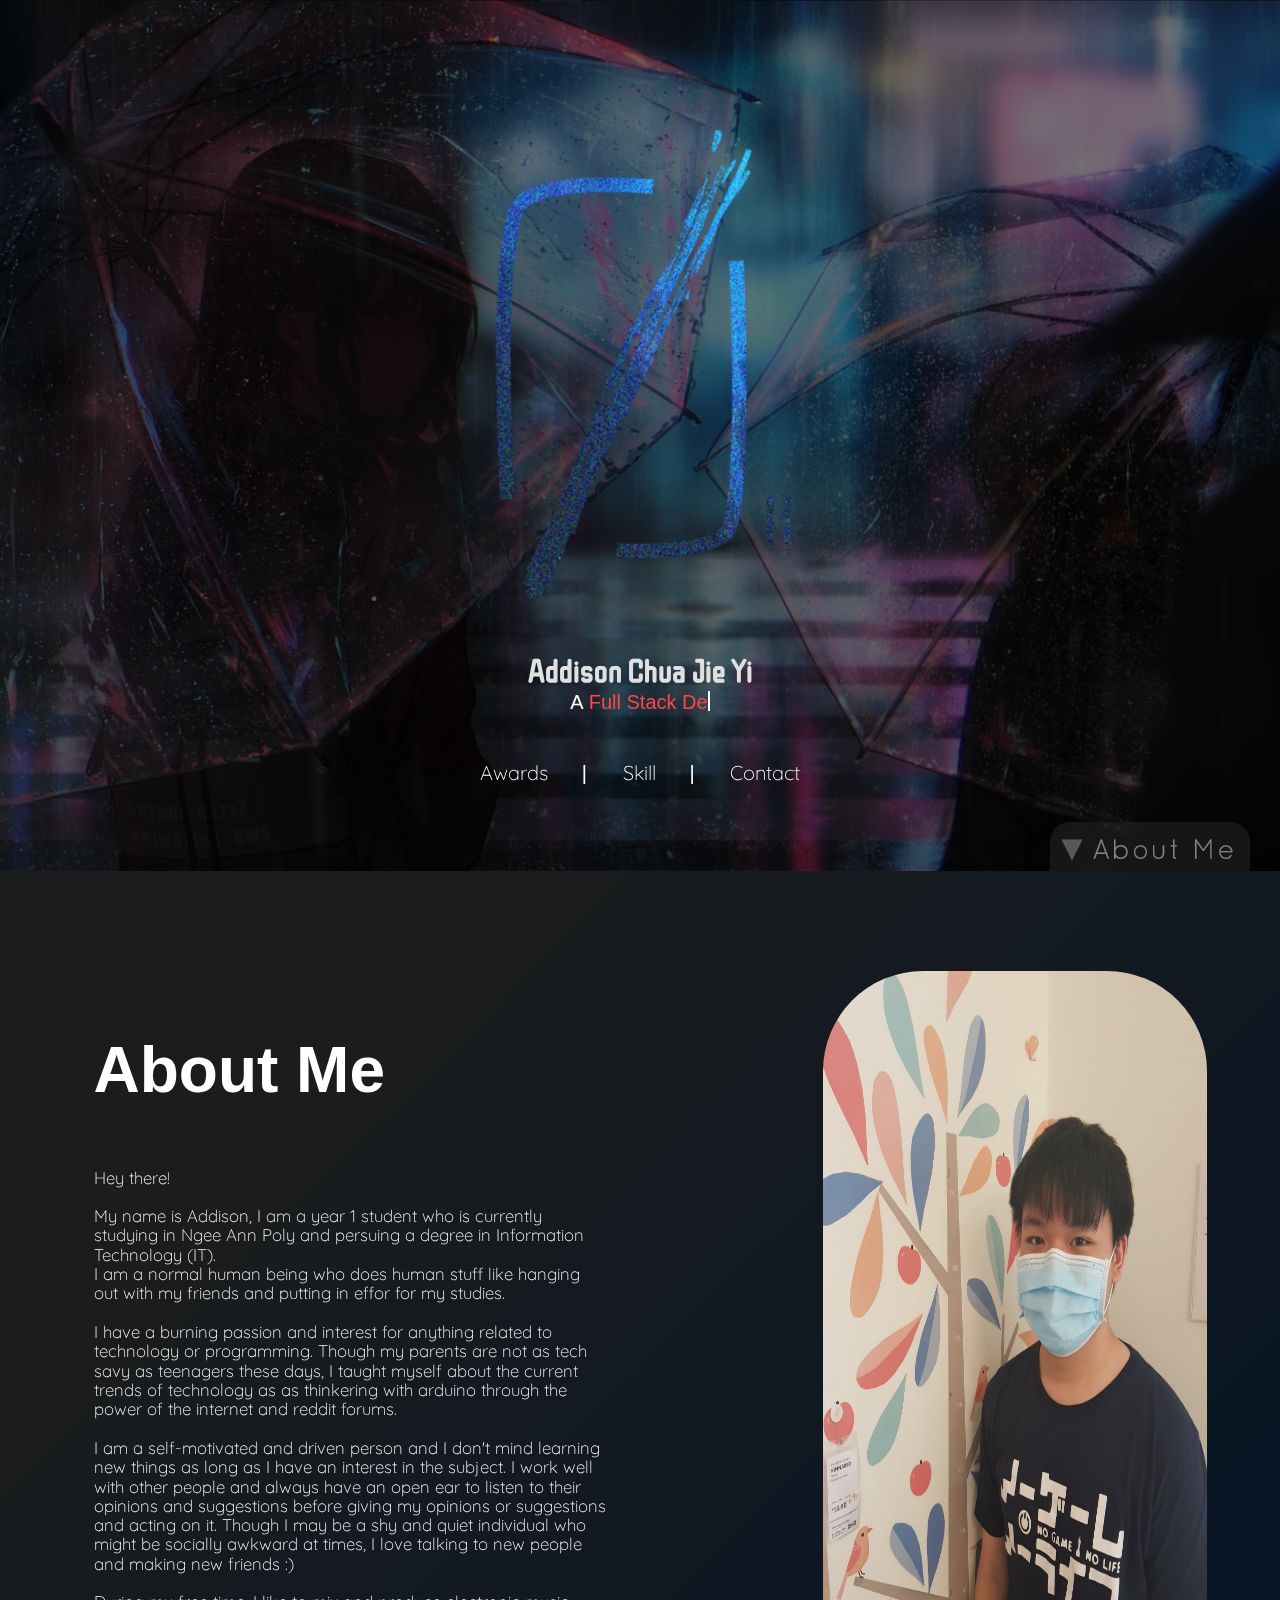
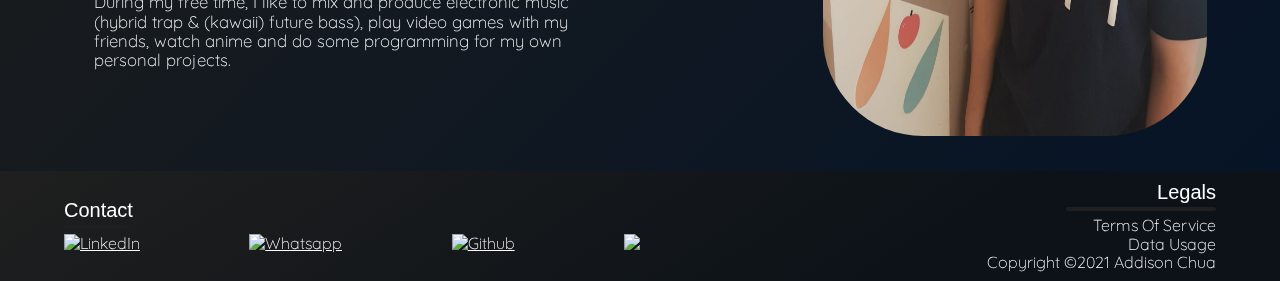
==== index.html @ b96d2622 "Added alert when Whatsapp img clicked (footer)" ====
<!DOCTYPE html>
<html lang="en-GB">
    <head>
        <meta charset="utf-8">
        <title>Addison Chua</title>
        <meta name="description" content="Addison Chua Personal Portfolio.">
        <meta name="viewport" content="width=device-width, initial-scale=1">

        <link href="https://fonts.googleapis.com/css2?family=ZCOOL+QingKe+HuangYou&display=swap" rel="stylesheet"> <!-- Font : ZCOOL QingKe HuangYou -->
        <link href="https://fonts.googleapis.com/css2?family=Quicksand:wght@300&display=swap" rel="stylesheet">
        
        <link rel="stylesheet" href="css/normalize.css">
        <link rel="stylesheet" href="css/styles.css">
        <script src="js/indexTypewriter.js" defer></script>
    </head>


    <body>
        <header class="landing">
            <div class = logoflex>
                <img src="images/logo.png" alt="Addison's Logo" style="height: auto; width: 25%; min-height: 300px; min-width: 300px;">
            </div>
    
                <h1 class="name" style="margin-bottom: 0px;">Addison Chua Jie Yi</h1>

            <div class="description">
                <h2 style="margin-top: 2px;">A</h2>
                <h2 id="typewriter"></h2>
                <h2 id="blinkingCursor"></h2> 
            </div>

            <nav class="indexnav">
                <div>
                    <a href="awards.html">Awards</a> <label> | </label>
                    <a href="skills.html">Skill</a> <label> | </label>
                    <a href="contact.html">Contact</a> 
                </div>
            </nav>

            <video id="background-video" autoplay loop muted playsinline poster="images/background2-poster.jpg">
                <source src="video/background2.mp4" type="video/mp4">
              </video>
        </header>

        <div class="landing-hint"><img src="images/about-me-hint.png" alt="about me below" onmousedown="document.getElementById('abouttext').scrollIntoView()"></div>

        <section class="aboutme">
            <div class="container">
                <div id="abouttext">
                    <h1>About Me</h1>
                    <p>
                        Hey there!
                        <br><br>
                        My name is Addison, I am a year 1 student who is currently studying in Ngee Ann Poly
                        and persuing a degree in Information Technology (IT). <br>
                        I am a normal human being who does human stuff like hanging out with my friends and putting in effor for my studies.
                        <br><br>
                        I have a burning passion and interest for anything related to technology or programming.
                        Though my parents are not as tech savy as teenagers these days, I taught myself about the current trends of technology
                        as as thinkering with arduino through the power of the internet and reddit forums. 
                        <br><br>
                        I am a self-motivated and driven person and I don't mind learning new things as long as I have an interest in the subject.
                        I work well with other people and always have an open ear to listen to their opinions and suggestions before giving my opinions or suggestions and acting on it.
                        Though I may be a shy and quiet individual who might be socially awkward at times, I love talking to new people and making new friends :)
                        <br><br>
                        During my free time, I like to mix and produce electronic music (hybrid trap & (kawaii) future bass), play video games with my friends, watch anime and do some programming for my own personal projects.
                    </p>
                </div>
                <img class="aboutimage" src="images/addison.jpg" alt="Image of Addison">
            </div>
        </section>

        <footer style="margin-top: 0px;">
            <div class="footer-socials">
                <h3 class="footer-header">Contact</h3>
                <span class="footer-line"></span>
                <div class = "footer-contact-images">
                    <a href="https://www.linkedin.com/in/addison-chua/"><img alt="LinkedIn" src="https://img.icons8.com/external-justicon-lineal-color-justicon/50/000000/external-linkedin-social-media-justicon-lineal-color-justicon.png"></a>
                    <a href="#" onmousedown="window.alert('Sorry, not giving my phone number to the public!')"><img alt="Whatsapp" src="https://img.icons8.com/external-justicon-lineal-color-justicon/50/000000/external-whatsapp-social-media-justicon-lineal-color-justicon.png"></a>
                    <a href="https://github.com/NotAddison"><img alt="Github" src="https://img.icons8.com/fluency/55/000000/github.png"></a>
                    <a href="contact.html"><img src="https://img.icons8.com/external-kiranshastry-solid-kiranshastry/96/ffffff/external-email-interface-kiranshastry-solid-kiranshastry.png"/></a>
                </div>
            </div>

            <div class="footer-legal">
                <h3 class="footer-header">Legals</h3>
                <span class="footer-line" style="width: 25%;"></span>
                <a href="#" class="footer-a" onmousedown="window.alert('Do not redistribute,share or link the images or contents of the site to external sites or messaging platforms.')">Terms Of Service</a>
                <a href="#" class="footer-a"onmousedown="window.alert('Cookies and device specifications may used for a better viewing experience.')">Data Usage</a>
                <p style="margin: 0px;">Copyright ©2021 Addison Chua</p>
            </div>
        </footer>
    </body>
</html>
---- css/styles.css ----
/*
+-----------------------------------------------------------------------------------+ 
|                       Documentation (FOR NAVIGATION):                             |
|       :: Use Ctrl+F To Navigate Through to find the styles for a page ::          |
|       --------------------------------------------------------------------        |
|                                                                                   |
|       > Flexbox fallbacks (defaults)                                              |
|       > NAVIGATION (NAV) BAR                                                      |
|                                                                                   |
|       > index.html                                                                |
|       > awards.html                                                               |
|           > NAVIGATION (BAR) WHITE BACKGROUND                                     |
|       > skills.html                                                               |
|       > contact.html                                                              |
|                                                                                   |
+-----------------------------------------------------------------------------------+
*/



/* Background Fallback/default colour */
body{
    background-color: #292929;
    margin: 0px;
}

#background-video {
    width: 100vw;
    height: 100vh;
    object-fit: cover;
    position: fixed;
    left: 0;
    right: 0;
    top: 0;
    bottom: 0;
    z-index: -1;
    filter: brightness(45%);
}

html{
    scroll-behavior: smooth;
}

.fade-in{
    opacity: 0;
    transition: opacity 0.5s ease-in;
}

.fade-in.appear{
    opacity: 1;
}

/* <p>/<a> font */
p, a{
    font-family: 'Quicksand', sans-serif;
    font-size: 16px;
    color: white;
    font-weight: 300;
}

/* <h1> font */
h1{
    font-family: 'Lexend Deca', sans-serif;
    font-weight: 600;
    color: white;
}

h2,h3{
    font-family: 'Lexend Deca', sans-serif;
    font-weight: 300;
    color: white;
    font-size: 20px;
}


/*---------------->>> Flexbox fallbacks (defaults) <<<---------------- */

/* container class */
.container{
    justify-content: space-around;
    display: flex;
    flex-flow: wrap row;
    padding-top: 100px;
}

/* card template */
.card{
    display: flex;
    /* flex-wrap: row; */
    flex-direction: column;
    padding: 40px;
    flex-basis: 30%;
    border-radius: 20px;
    background-color: #222222;
    height: 400px;
    }


/* >>> ---------- NAVIGATION (NAV) BAR ----------<<<*/

.navbar{
    position: fixed;
    width: 100%;
    background-color: transparent;
    transition: all 0.3s ease-out;
    z-index: 10000;
    padding-top: 5px;
}

.navbar-space{
    height: 51px;
}

.navbar.sticky {
    position: fixed;
    width: 100%;
    background-color: #363636;
    top: 0;
    z-index: 10000;
    padding-top: 10px;
    padding-bottom: 10px;
}


.nav-container{
    max-width: 1300px;
    margin: auto;
}

.bar, .nav-container{
    display: flex;
    align-items: center;
    justify-content: space-between;
}

.navbar > .nav-container  > .logo > a {
    color: #BFBFBF;
    text-decoration: none;
    font-size: 20px;
    font-weight: 600;
    font-family: 'ZCOOL QingKe HuangYou', cursive;
}

.navbar > .nav-container > .menu  {
    padding: 0px;
    
}

.navbar > .nav-container > .menu > li > a {
    color: #BFBFBF;
    text-decoration: none;
    font-weight: 500;
    padding-left: 30px;
    padding-right: 30px;
    font-weight: 500;
    
}

.navbar > .nav-container > .menu > li > a:hover {
    font-weight: 600;
    color: #0a99f8;
    border-bottom: 3px solid #0a99f8;
    border-bottom-left-radius:5px ;
    border-bottom-right-radius:5px ;
    transition: ease-in-out 0.1s; 
}

.navbar > .nav-container > .menu > li {
    list-style-type: none;
    display: inline-block;
    padding: 0px;

}

#hamburger{
    -webkit-appearance: none;
    visibility: hidden;
    display: none;
}

label{
    font-family: 'Source Sans Pro', sans-serif;
    font-size: 18px;
    color: rgb(170, 170, 170);
    font-weight: 300;
}

.logo{
    margin-left: 20px;
}

@media only screen and (max-width: 768px) {
    #hamburger{
        -webkit-appearance: none;
        visibility: hidden;
        display: none;
    }

    .bar{
        position: relative;
        cursor:pointer;
        display: flex;
        justify-content: center;
        position:relative;
        right: 20px;
    }

    .bar .middle{
        height : 4px;
        width: 33px;
        background: white;
        border-radius: 50px;
        position: absolute;
        transition: 0.3s ease;
    }
    .bar .top{
        bottom: 10px;
        height : 4px;
        width: 35px;
        background: white;
        border-radius: 50px;
        position: absolute;
        transition: 0.3s ease;
    }
    .bar .bottom{
        top: 10px;
        height : 4px;
        width: 35px;
        background: white;
        border-radius: 50px;
        position: absolute;
        transition: 0.3s ease;
    }

    #hamburger:checked ~ .bar .top{
        transform: rotate(-45deg);
        width: 27px;
        transform-origin: right;
        top: -10px
    }

    #hamburger:checked ~ .bar .bottom{
        transform: rotate(45deg);
        width: 27px;
        transform-origin: right;
        top: 10px
    }
    
    #hamburger:checked ~ .bar .middle{
        transform: translateX(20px);
        opacity: 0;
    }

    .navbar .menu{
        display: none;
        
    }

    .navbar .menu.open {
        display: block;
        position: fixed;
        height: 100vh;
        width: 100%;
        top: 50px;
        left: 0;
        background: rgb(31, 31, 31);
        text-align: center;
        z-index: 100;
    }

    .navbar > .nav-container > .menu > li{
        display: block;
    }

    .navbar > .nav-container > .menu > li > a{
        display: inline-block;
        font-size: 30px;
        margin: 5vh;
        background: rgb(37, 37, 37);
        justify-content: center;
        align-items: center;
        width: 50vw;
        padding-top: 2vh;
        padding-bottom: 2vh;
        border-radius: 30px;
        
    }

    .logo{
        margin-left: 20px;
    }
}

/* >>> ---------- Footer ----------<<<*/
footer{
    display: flex;
    flex-basis: 100%;
    flex-flow: row wrap;
    padding:10px 5% 10px 5% ;
    background-color: #000000;
    background-image: linear-gradient(147deg, #1f1f1f 0%, #0c1218 74%);
    height: 90px;
    margin-top: 30px;
}

.footer-socials{
    display: flex;
    flex-flow: column;
    flex-basis: 50%;
    justify-content: center;
}

.footer-contact-images{
    display: flex;
    flex-flow: row wrap;
    justify-content: space-between;
}

.footer-contact-images > a > img{
    height: 30px;
}

.footer-line{
    z-index: 2;
    border: solid;
    border-color: rgb(31, 31, 31);
    width: 10%;
    border-bottom-width: 1px;
    border-radius: 10px;
    margin-bottom: 5px;
    margin-top: 3px;
    height: 0px;
}

.footer-header{
    margin: 0px;
}

.footer-legal{
    display: flex;
    flex-flow: column;
    align-items: flex-end;
    flex-basis: 50%;
}

.footer-a{
    text-decoration: none;
}

.footer-a:hover{
    font-weight: 600;
    color :rgb(96, 104, 255);
}

@media only screen and (max-width: 768px) {
    footer{
        height: 300px;
    }
    .footer-socials,.footer-legal{
        flex-basis: 100%;
        align-content: center;
        justify-content: center;
        align-items: center;
    }


    .footer-socials{
        margin:0px;
    }

    .footer-contact-images{
        align-content: space-between;
    }

    .footer-contact-images > a > img{
        margin: 10px;
        margin-top: 0px;
        margin-bottom: 0px;
    }
}

/* >>> ---------- index.html ----------<<<*/
.landing{
    min-height: 80vh;
}

.landing-hint{
    display: flex;
    flex-basis: 100%;
    min-height: 5vh;
    justify-content: flex-end;
    background-color: transparent;
    margin-left: 30px;
    margin-right: 30px;
}

.landing-hint > img{
    opacity: 0.5;
    cursor: pointer;
}

.logoflex{
    margin-top: 8%;
    display: flex;
    flex-direction: row;
    justify-content: center;
    align-items: center;
}


.name{
    display: flex;
    flex-direction: row;
    justify-content: center;
    align-items: center;
    margin-bottom: 0px;
    
    color: #E0E0E0;
    font-family: 'ZCOOL QingKe HuangYou', cursive;
    
}

.description{
    display: flex;
    flex-direction: row;
    justify-content: center;
    color: #E0E0E0;
    font-family: 'Quicksand', sans-serif;
}

#typewriter{
    color: rgb(253, 70, 70);
    margin-top: 2px;
    margin-left: 5px;

    
}

#blinkingCursor{
    margin-top: 2px;
    margin-left: 0px;
    border-right: solid white 2px;
    height: 20px;
}


.indexnav{
    display: flex;
    margin-top: 30px;
    flex-direction: row;
    flex-wrap:wrap ;
    justify-content: center;
    align-items: center;
}

.indexnav > div > label{
    color: white;
    margin-left: 30px;
    margin-right: 30px;
    font-size: 20px;
}

.indexnav > div > a:link, a:visited{
    color: white;
    text-decoration: none;
    font-size: 20px;
    font-family: 'Quicksand', sans-serif;
}

.indexnav > div > a:hover{
    color: rgb(96, 104, 255);
    font-size: 20px;
    font-family: 'Quicksand', sans-serif;
    font-weight: 600;
}

.aboutme{
    min-height: 100vh;
    color: white;

    background-color: #537895;
    background-image: linear-gradient(315deg, #061427 0%, #1a1c1d 74%);

    /* background: linear-gradient(to bottom, transparent, #1a1c1d 5%); */
}


#abouttext{
    display: flex;
    flex-direction: column;
    
    padding: 20px;
    padding-bottom: 50px;

    flex-basis: 40%;
    border-radius: 20px;
    background-color: transparent;
}

#abouttext>h1{
    font-size: 4em;
}

#abouttext>p{
    font-size: 1.05em;
}

.aboutimage{
    border-radius: 100px;
    width: 30%;
    height: auto;
    margin-left: 50px;
    transition: 0.5s ease-out;
}

.aboutimage:hover{
    transition: all 0.5s ease-in-out;
    transform: scale(1.1);
    transform: rotateX(-10deg) rotateY(-20deg);
    filter: drop-shadow(30px 10px 10px #02070e);
}


/* Phone (Iphone 11, Iphone X, Iphone 5) */
@media only screen and (max-width: 768px) {
    nav > div > label{
    color: white;
    margin-left: 10px;
    margin-right: 10px;
    font-size: 20px;
    }

    .indexnav{
        margin-top: 80px;
    }

    #abouttext{
        display: flex;
        flex-direction: column;
        
        padding: 20px;
        padding-bottom: 50px;

        flex-basis: 80%;
        border-radius: 20px;
        background-color: #1a1a1a59;
    }

    #abouttext>h1{
        font-size: 3em;
    }

    .aboutimage{
        border-radius: 90px;
        width: 90%;
        height: auto;
        min-height: 300px;
        padding-top: 10px;
        margin-left: 0px;
        margin-bottom: 10px;
    }

    .logoflex > img{
        width: 200px;
    }

    .landing-fade{
        justify-content: center;
    }

    .landing{
        margin-bottom: 20px;
    }

    .aboutimage:hover{
        transition: none;
        transform: none;
    }

}

/* Phone (GALAXY FOLD // EXTRA SMALL PHONES) */
@media only screen and (max-width: 320px) {
    .indexnav > div > label{
        color: white;
        margin-left: 20px;
        margin-right: 20px;
        font-size: 20px;
    }

}

@media only screen and (max-width: 1024px) {
    #abouttext{
        display: flex;
        flex-direction: column;
        
        padding: 20px;
        padding-bottom: 50px;

        flex-basis: 80%;
        border-radius: 20px;
        background-color: #1a1a1a59;
    }

    .aboutimage{
        border-radius: 90px;
        width: 90%;
        height: auto;
        padding-top: 10px;
        margin-left: 0px;
        margin-bottom: 10px;
    }
}

@media only screen and (max-width: 425px) {
    .aboutimage{
        max-height: 400px;
    }
}

/* >>> ---------- skills.html ----------<<<*/
.prg-row{
    display: flex;
    align-items: center;
    justify-content: space-between;
    
}

.small-container{
    display: flex;
    flex-basis: 50%;
}

.cs, .py, .html, .css, .js, .sql{
    display: flex;

    height: 8px;
    width: 100%;
    background: rgb(194, 194, 194);
    position: relative;
    border-radius: 10px;
}

.cs::before{
    content: "";
    position: absolute;
    height: 100%;
    width: 75%;
    left: 0;
    top: 0;
    background: rgb(168, 122, 255);
    border-radius: 10px;
}


.py::before{
    content: "";
    position: absolute;
    height: 100%;
    width: 90%;
    left: 0;
    top: 0;
    background: rgb(168, 122, 255);
    border-radius: 10px;
}

.html::before{
    content: "";
    position: absolute;
    height: 100%;
    width: 70%;
    left: 0;
    top: 0;
    background: rgb(168, 122, 255);
    border-radius: 10px;
}

.css::before{
    content: "";
    position: absolute;
    height: 100%;
    width: 75%;
    left: 0;
    top: 0;
    background: rgb(168, 122, 255);
    border-radius: 10px;
}

.js::before{
    content: "";
    position: absolute;
    height: 100%;
    width: 65%;
    left: 0;
    top: 0;
    background: rgb(168, 122, 255);
    border-radius: 10px;
}

.sql::before{
    content: "";
    position: absolute;
    height: 100%;
    width: 55%;
    left: 0;
    top: 0;
    background: rgb(168, 122, 255);
    border-radius: 10px;
}

.carditemskills{
    display: flex;
    background: rgb(26, 26, 26);
    flex-basis: 25%;
    height: 250px;
    border-radius: 10px;
    padding: 30px;
    color: white;
    border-radius: 30px;
    transition: all 0.2s ease-in-out;
}

.carditemskills:hover{
    transition: all 0.3s linear;
    transform: scale(1.05);
    filter: drop-shadow(-20px 20px 10px #00000069);
}

.card-with-bars{
    display: flex;
    /* flex-wrap: row; */
    flex-direction: column;
    padding: 40px;
    border-radius: 20px;
    background-color: #222222;
    flex-basis: 55%; 
    height: auto;
}

/* C# Projects */
.container:nth-child(3) > .card:nth-child(1) > .container >.carditemskills:nth-child(1){
    background-image: url(https://c.tenor.com/XgAG1LXjpcYAAAAd/apartamento-qualquer-banner-banner.gif);
    background-blend-mode:soft-light;
    background-size: cover;
}
.container:nth-child(3) > .card:nth-child(1) > .container >.carditemskills:nth-child(2){
    background-image: url(../images/poster.jpg);
    background-blend-mode: soft-light;
}
.container:nth-child(3) > .card:nth-child(1) > .container >.carditemskills:nth-child(3){
    background-image: url(../images/empty-folder-finder.gif);
    background-blend-mode: soft-light;
    background-size: cover;
    background-position-x: -40px;
    background-repeat: no-repeat;
}

/* Python Projects */
.container:nth-child(4) > .card:nth-child(1) > .container >.carditemskills:nth-child(1){
    background-image: url(../images/BG2.jpg);
    background-blend-mode: soft-light;
}
.container:nth-child(4) > .card:nth-child(1) > .container >.carditemskills:nth-child(2){
    background-image: url(../images/poster.jpg);
    background-blend-mode: soft-light;
}
.container:nth-child(4) > .card:nth-child(1) > .container >.carditemskills:nth-child(3){
    background-image: url(../images/computer-vision.jpg);
    background-blend-mode: soft-light;
    background-size:cover;
}

/* Misc. Projects */
.container:nth-child(5) > .card:nth-child(1) > .container >.carditemskills:nth-child(1){
    background-image: url(../images/BG4.jpg);
    background-size: cover;
    background-blend-mode: soft-light;
}
.container:nth-child(5) > .card:nth-child(1) > .container >.carditemskills:nth-child(2){
    background-image: url(../images/poster.jpg);
    background-blend-mode: soft-light;
}
.container:nth-child(5) > .card:nth-child(1) > .container >.carditemskills:nth-child(3){
    background-image: url(../images/BG3.jpg);
    background-blend-mode: soft-light;
}

.carditem-content{
    display: flex;
    flex-flow: row wrap;
    align-content: flex-end;
    justify-content: flex-start;
    flex-basis: 100%;
    
}

.carditem-heading{
    display: flex;
    flex-basis: 100%;
    margin: 0px;
    font-size: 3vh;
    margin-bottom: 10px;
    font-family: 'Lexend Deca', sans-serif;
    font-weight: 600;
}

.carditem-description{
    display: none;
    opacity: 0%;
    margin: 0px;
    font-size: 1.8vh;
}

.carditemskills:hover > .carditem-content > .carditem-description{
    display: block;
    opacity: 1;
    transition: opacity 1000ms linear;
}

.skills-button{
    border-color: transparent;
    border-radius: 5px;
    padding:5px 10px;
    background-color: rgb(230, 230, 230);
    font-weight: 600;
    font-family:'Source Sans Pro', sans-serif;
}

.skills-button:hover{
    border-color: rgb(0, 171, 250);
    background-color: transparent;
    color: rgb(0, 171, 250);
    cursor: pointer;
}

.carditem-description>p{
    margin-bottom: 10px;
    margin-top: 0px;
}

/* FOR SMALL LAPTOPS */
@media only screen and (max-width: 1072px) {
    .card-with-bars {
        flex-basis: 50%;
    }

}

/* FOR TABLETS AND MOBILE PHONES */
@media only screen and (max-width: 800px) {
    .card, .card-with-bars, .carditem{
        flex-basis: 80%;
        margin-bottom: 15px;
    }

    .carditemskills{
        padding-left: 20px;
        padding-right: 20px;
        flex-basis: 80%;
        margin-bottom: 2vh;
    }

    .carditem-description{
        display: block;
        opacity: 1;
    }

}

/* >>> ---------- contact.html ----------<<<*/

.contacth1{
    margin-bottom: 2px; 
 }

.contactSubHeader {
    font-family: 'Source Sans Pro', sans-serif;
    font-weight: 300;
    color:white;
    font-style: italic;
}

.input-row{
    display: flex;
    flex-flow: row wrap;
    justify-content: space-around;
}

input{
    height:40px;
    border-radius: 8px;
    border-color: transparent;
    font-family: 'Source Sans Pro', sans-serif;
    font-weight: 800;
    width: 40.5%;
    background-color: rgba(95, 95, 95, 0.137);
    color: rgb(26, 26, 26);
    padding: 5px;
}

textarea{
    height:40px;
    border-radius: 4px;
    border-color: transparent;
    font-family: 'Source Sans Pro', sans-serif;
    font-weight: 900;
    width: 88%;
    height: 250px;
    background-color: rgba(95, 95, 95, 0.137);
    color: rgb(41, 41, 41);
    padding: 10px;
}

.submitbutton{
    height: 30px;
    border-radius: 7px;
    font-family: 'Source Sans Pro', sans-serif;
    font-weight: 900;
    border: 5px;
    background-color: rgb(45, 45, 45);
    color:white;
    width: 60%;
    height: 4vh;
    cursor:pointer;
}

.container-Contact{
    justify-content: space-around;
    display: flex;
    flex-flow: wrap row;
    padding-top: 100px;
    padding-top: 15vh;
}

#card-Contact{
    display: flex;
    flex-direction: column;
    padding: 40px;
    padding-bottom: 10px;
    flex-basis: 30%;
    border-radius: 20px;
    height: 500px;
    justify-content: center;
    background-color: #d9d9d9;
    background-image: linear-gradient(315deg, #d9d9d9 0%, #f6f2f2 74%);

}

.card2-Contact{
    display: flex;
    flex-direction: column;
    padding: 20px;
    flex-basis: 30%;
    border-radius: 20px;
    background-color: transparent;

}

.card3-Contact{
    display:flex; 
    justify-content: space-around; 
    margin-top: 30px;
}

.card3-Contact > a:hover{
    transform: scale(1.1);
}


@media only screen and (max-width: 768px) {
    #card-Contact, .card2-Contact{
        flex-basis: 100%;
    }

    #card-Contact{
        margin-left: 4vw;
        margin-right: 4vw;
    }

    .container-Contact{
        padding-top: 10vh;
    }

    .carditem-description>p{
        font-size: 16px;
    }
}

/* >>> ---------- awards.html ---------<<<*/

.white-body{
    background-color: #ffffff;
    background-image: linear-gradient(315deg,#d7e1ec 0%, #ffffff 74%);
    background-size: 1920px 8000px;

}

.white-body > header > .navbar > .nav-container > .menu > li > a {
    color: black;
    
}

.white-body > header > .navbar > .nav-container > .menu > li > a:hover {
    color: #0a99f8;
}

.white-body > header >.navbar.sticky {
    background-color: #ffffff;   
}


.para-list{
    list-style-type: none;
    padding: 0;
    margin:0;
    display: grid;
    grid-template-columns: repeat(3,auto);
    justify-content: center;
    align-items: center;
    place-items: center;
    min-height: 85vh;

    background-image: url(../images/BG4.jpg);
    background-size: cover;
    margin-left: 5%;
    margin-right: 5%;
    margin-top: 10px;
    border-radius: 5rem;
            
}

.parallax-h1{
    font-family: 'Lexend Deca', sans-serif;
    font-weight: bold;
    color: white;
    font-size:5rem; 
}

div:nth-child(1) .year{
    background-image: url(../images/poster.jpg);
}

div:nth-child(2) .year{
    background-image: url(../images/BG3.jpg);
    
}

div:nth-child(3) .year{
    background-image: url(../images/BG2.jpg);
    background-position: 500px -900px;
    background-size: cover;
    background-repeat: repeat;
}

div:nth-child(4) .year{
    background-image: url(../images/BG1.jpg);
    background-position: 500px -1000px;
    background-size: cover;
    background-repeat: repeat;
}

/* Only the image-cards on the right would "face" to left (usually there would be 2 image cards in 1 container (1 left[1], 1 right[2])) */
.image-card:hover:nth-child(2){transform: rotateX(-20deg) rotateY(20deg) rotateZ(10deg);}

/* Special (colour)-h2 for white background */
.black-h2{
    color: black;
    margin-top: 0px; 
    margin-bottom: 2px;
    font-weight: 600;
    font-size: 40px;
}


.year{
    font-family: 'Exo', sans-serif;
    font-weight: 900;

    display: flex; 
    justify-content: center; 
    font-size: 500%; 
    margin-top: 10vh; 
    margin-bottom: 0vh;

    /* Turns the text into a mask */
    background-clip: border-box;
    -webkit-background-clip: text; 
    -webkit-text-fill-color: transparent;
    color: transparent;
}

.text-card{
    display: flex;
    flex-direction: column;
    padding: 40px;
    flex-basis: 30%;
    border-radius: 20px;
    height: 400px;
    background: transparent;
    flex-basis: 40%;
    height: auto;
}

.image-card{
    display: flex;
    /* flex-wrap: row; */
    flex-direction: row;
    padding: 40px;
    flex-basis: 30%;
    background-color: transparent;
    transition: all 0.2s ease-in-out;
}

.award-image:hover{
    transition: all 0.3s linear;
    transform: scale(1.1);
    transform: rotateX(20deg) rotateY(20deg) rotateZ(-10deg);
    filter: drop-shadow(-50px 40px 10px #02070e2a);
}

section > div > .container:nth-child(1){
    flex-direction: row-reverse;
}

section > div > .container:nth-child(3){
    flex-direction: row-reverse;
}

.award-image{
    height:auto; 
    width:80%; 
    border-radius: 10px;
    max-width: 400px;
    max-height: 500px;
    transition: all 0.3s ease-out;
}

@media only screen and (max-width: 768px) {

    /* ------- NAVIGATION (BAR) WHITE BACKGROUND -------- */

    .white-body > header >.navbar.sticky {
        position: fixed;
        width: 100%;
        background-color: #363636;
        top: 0;
        z-index: 10000;
        padding-top: 10px;
        padding-bottom: 10px;
    }

    .white-body > header > .navbar > .nav-container > .menu > li > a {
        color: white;
        
    }

    .white-body > header > .navbar > .nav-container > label > .bar .middle{
        height : 4px;
        width: 33px;
        background: rgba(172, 172, 172);
        border-radius: 50px;
        position: absolute;
        transition: 0.3s ease;
    }
    .white-body > header > .navbar > .nav-container > label > .bar .top{
        bottom: 10px;
        height : 4px;
        width: 35px;
        background: rgba(172, 172, 172);
        border-radius: 50px;
        position: absolute;
        transition: 0.3s ease;
    }
    .white-body > header > .navbar > .nav-container > label > .bar .bottom{
        top: 10px;
        height : 4px;
        width: 35px;
        background: rgba(172, 172, 172);
        border-radius: 50px;
        position: absolute;
        transition: 0.3s ease;
    }

    /* ------------------------------------------------------------- */

    .para-list{
        min-height: 25vh;
    }

    .text-card{
        align-items: center;
        text-align: center;
        align-content: center;
        flex-basis: 80%;
        padding: 0px;
    }

    .image-card{
        align-items: center;
        align-content: center;
        flex-basis: 100%;
        justify-content: center;
    }

    .para-list{
        font-size:2.8rem; 
        margin-top: 5%;
        border-radius: 20px;
        min-height: 80vh;
        margin-left: 0px;
        margin-right: 0px;
    }

    .parallax-h1{
        font-size:2.8rem; 
    }

    .year{
        font-size: 55px;
    }

    /* Stop animation for mobile */
    .image-card:hover{
        transition: none;
        transform: none;
    }
}
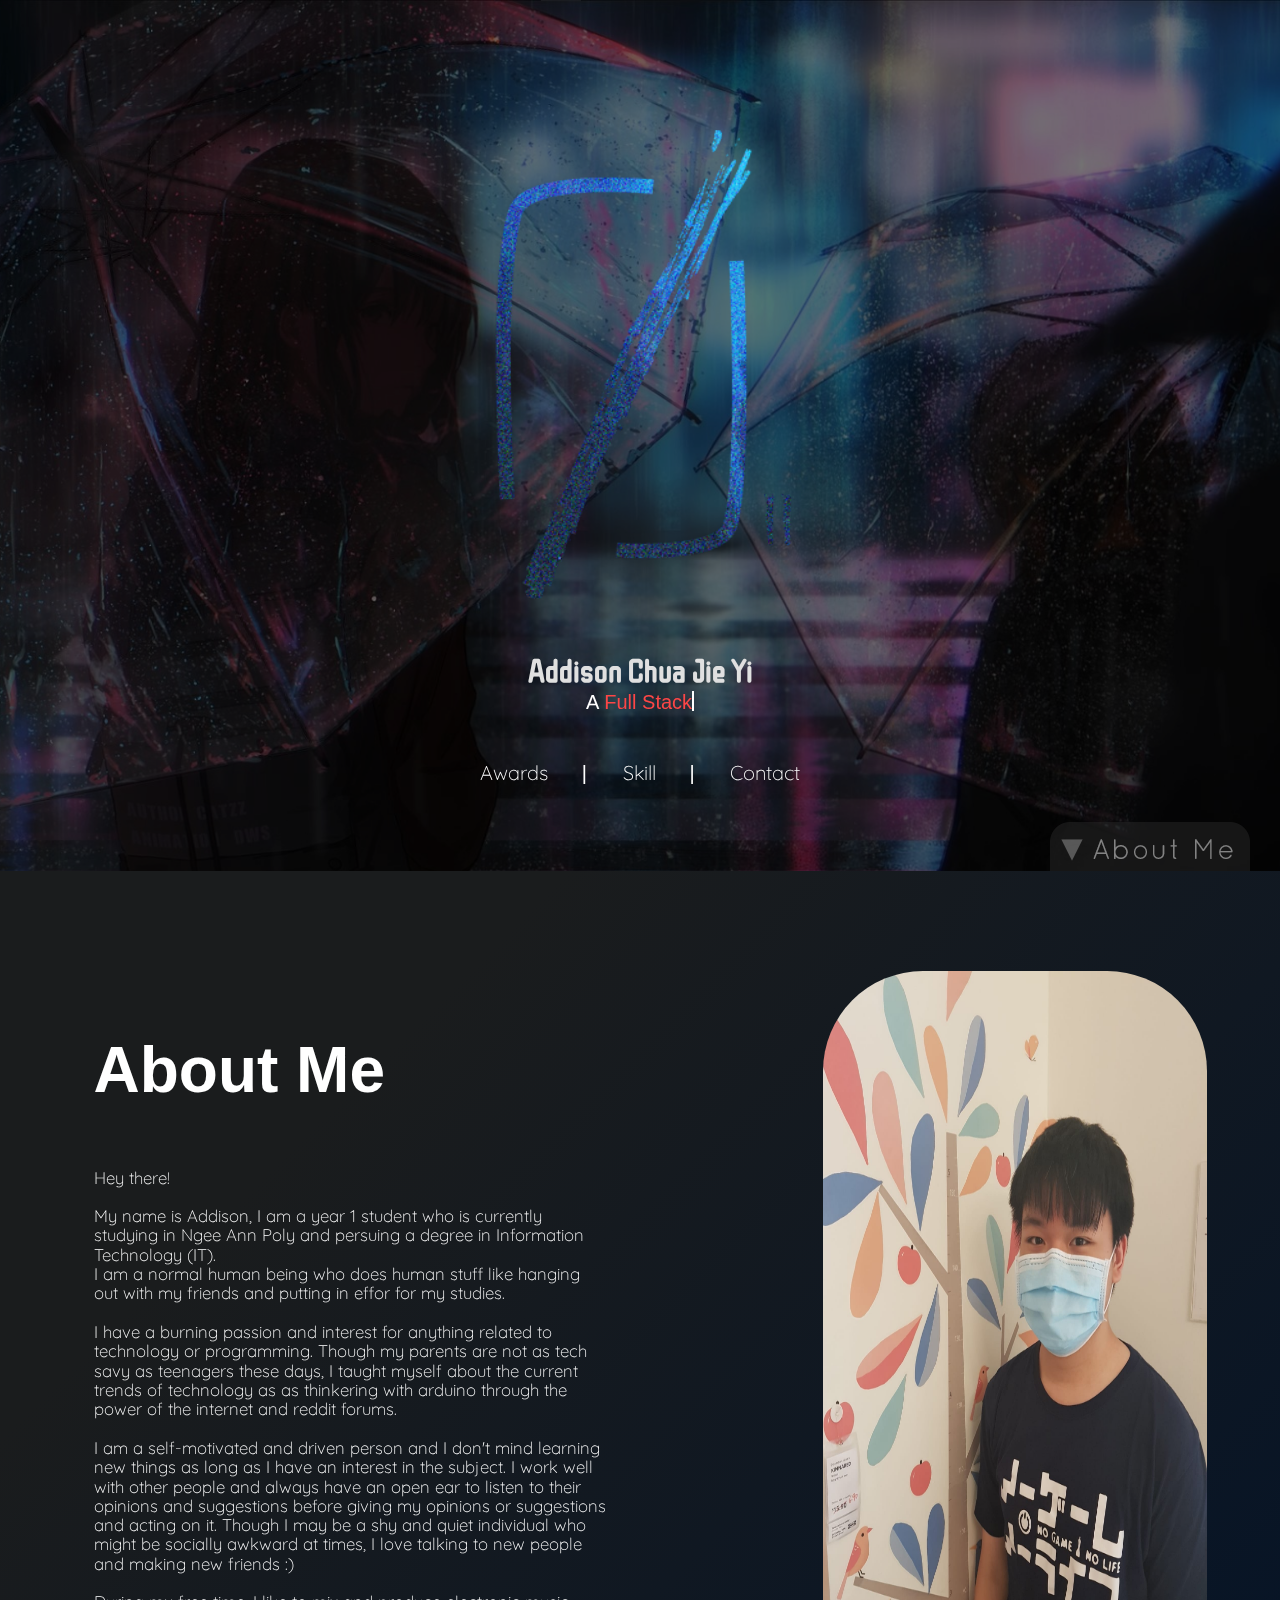
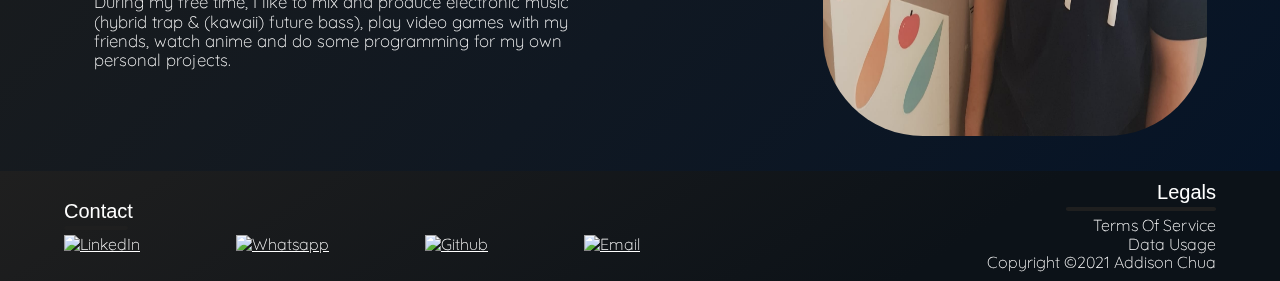
==== commit 901d12ac: "Fixed validator errors" ====
--- a/index.html
+++ b/index.html
@@ -78,7 +78,7 @@
                     <a href="https://www.linkedin.com/in/addison-chua/"><img alt="LinkedIn" src="https://img.icons8.com/external-justicon-lineal-color-justicon/50/000000/external-linkedin-social-media-justicon-lineal-color-justicon.png"></a>
                     <a href="#" onmousedown="window.alert('Sorry, not giving my phone number to the public!')"><img alt="Whatsapp" src="https://img.icons8.com/external-justicon-lineal-color-justicon/50/000000/external-whatsapp-social-media-justicon-lineal-color-justicon.png"></a>
                     <a href="https://github.com/NotAddison"><img alt="Github" src="https://img.icons8.com/fluency/55/000000/github.png"></a>
-                    <a href="contact.html"><img src="https://img.icons8.com/external-kiranshastry-solid-kiranshastry/96/ffffff/external-email-interface-kiranshastry-solid-kiranshastry.png"/></a>
+                    <a href="contact.html"><img alt="Email" src="https://img.icons8.com/external-kiranshastry-solid-kiranshastry/96/ffffff/external-email-interface-kiranshastry-solid-kiranshastry.png"/></a>
                 </div>
             </div>
 
@@ -86,7 +86,7 @@
                 <h3 class="footer-header">Legals</h3>
                 <span class="footer-line" style="width: 25%;"></span>
                 <a href="#" class="footer-a" onmousedown="window.alert('Do not redistribute,share or link the images or contents of the site to external sites or messaging platforms.')">Terms Of Service</a>
-                <a href="#" class="footer-a"onmousedown="window.alert('Cookies and device specifications may used for a better viewing experience.')">Data Usage</a>
+                <a href="#" class="footer-a" onmousedown="window.alert('Cookies and device specifications may used for a better viewing experience.')">Data Usage</a>
                 <p style="margin: 0px;">Copyright ©2021 Addison Chua</p>
             </div>
         </footer>
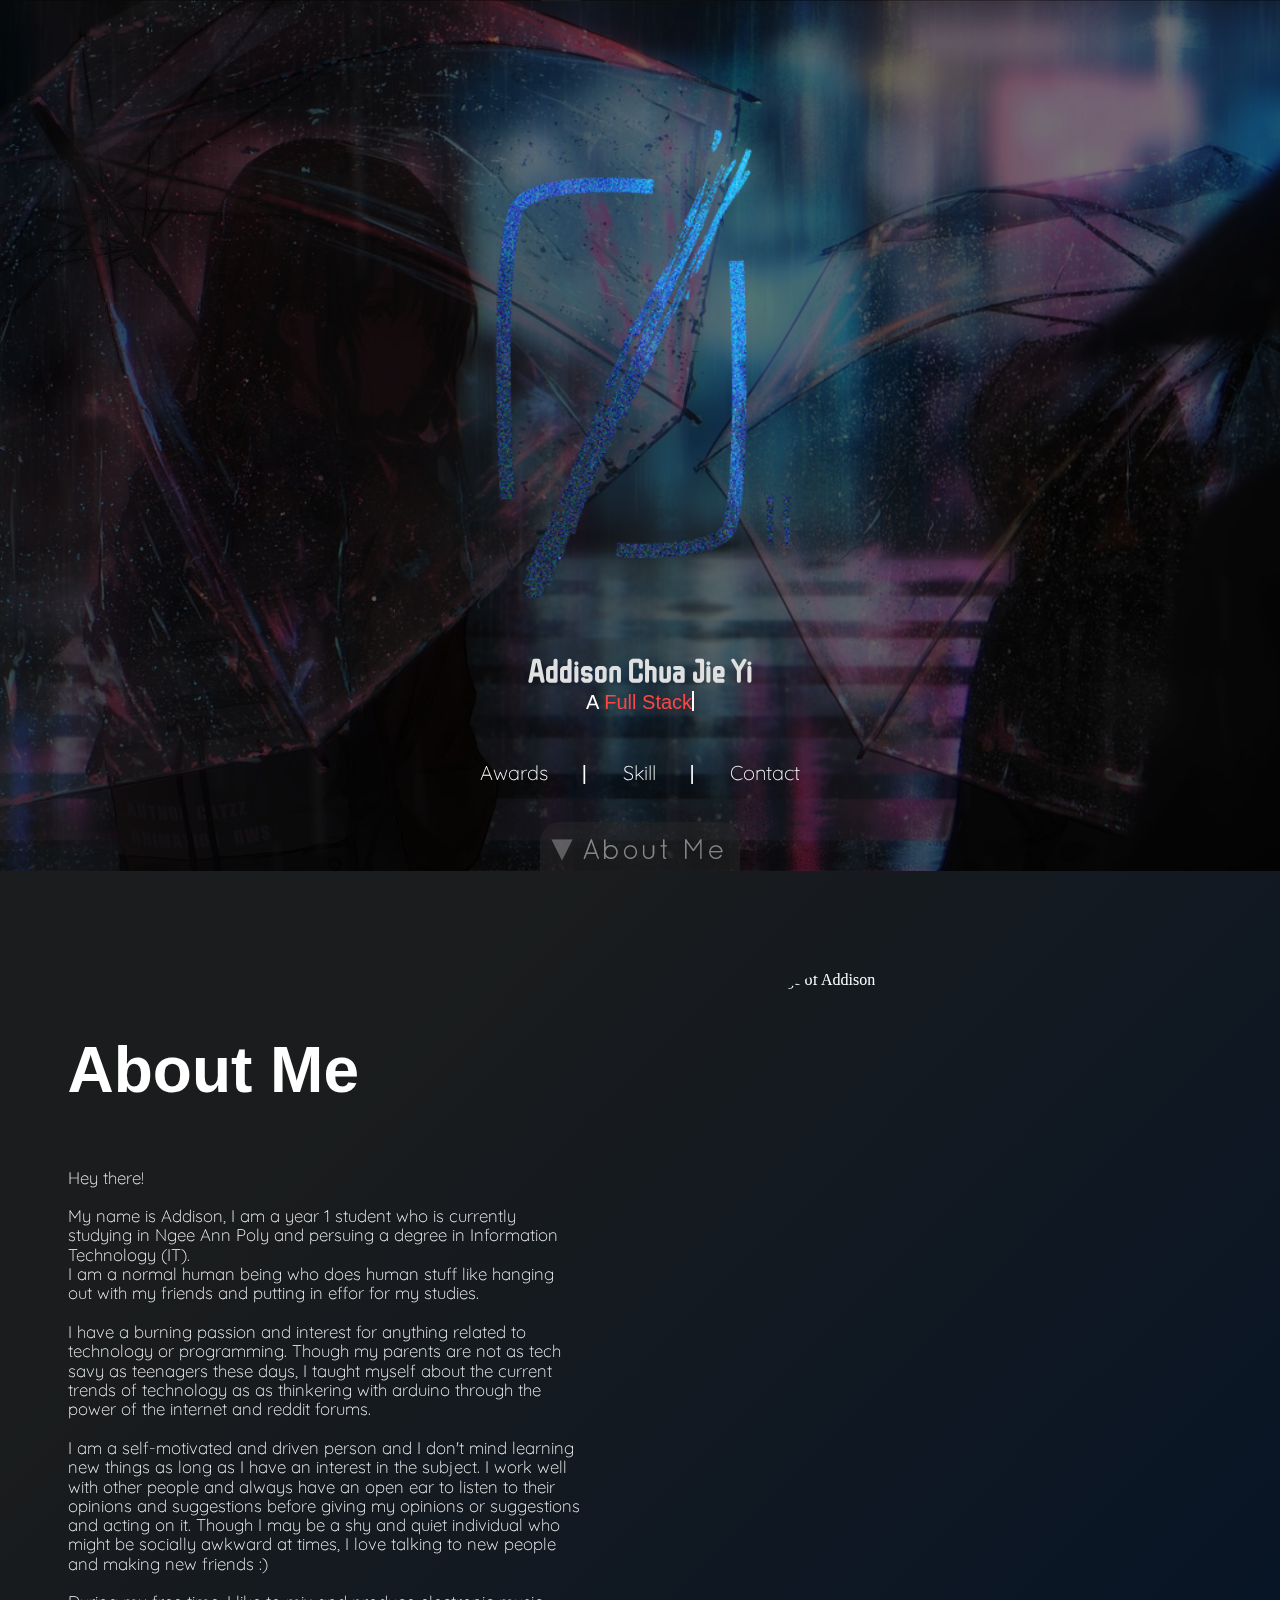
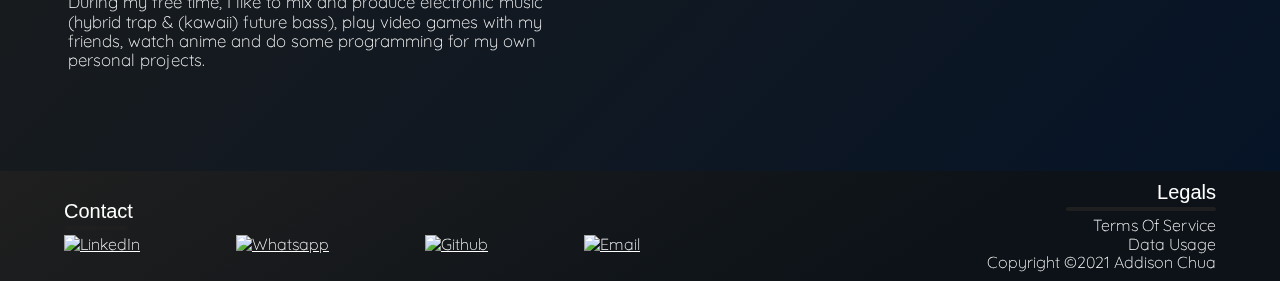
==== commit c7b0f347: "Changed about me image" ====
--- a/index.html
+++ b/index.html
@@ -66,7 +66,7 @@
                         During my free time, I like to mix and produce electronic music (hybrid trap & (kawaii) future bass), play video games with my friends, watch anime and do some programming for my own personal projects.
                     </p>
                 </div>
-                <img class="aboutimage" src="images/addison.jpg" alt="Image of Addison">
+                <img class="aboutimage" src="images/addison.gif" alt="Image of Addison">
             </div>
         </section>
 
--- a/css/styles.css
+++ b/css/styles.css
@@ -72,6 +72,18 @@
     font-size: 20px;
 }
 
+/* >>> ---------- Custom Scrollbar ----------<<<*/
+::-webkit-scrollbar{
+    width: 15px;
+    background-color: transparent;  
+}
+
+::-webkit-scrollbar-thumb{
+    background-color: rgba(0, 0, 0, 0.658);
+    transition: all 1s ease-in-out;
+    background-blend-mode: darken;
+    border-radius: 5px;
+}
 
 /*---------------->>> Flexbox fallbacks (defaults) <<<---------------- */
 
@@ -388,7 +400,7 @@
     display: flex;
     flex-basis: 100%;
     min-height: 5vh;
-    justify-content: flex-end;
+    justify-content: center;
     background-color: transparent;
     margin-left: 30px;
     margin-right: 30px;
@@ -507,7 +519,7 @@
 
 .aboutimage{
     border-radius: 100px;
-    width: 30%;
+    width: 488px;
     height: auto;
     margin-left: 50px;
     transition: 0.5s ease-out;
@@ -620,6 +632,11 @@
 }
 
 /* >>> ---------- skills.html ----------<<<*/
+.skills-body{
+    background-color: #242424;
+    background-image: linear-gradient(to bottom, #161616 0%, #181818 74%);
+}
+
 .prg-row{
     display: flex;
     align-items: center;
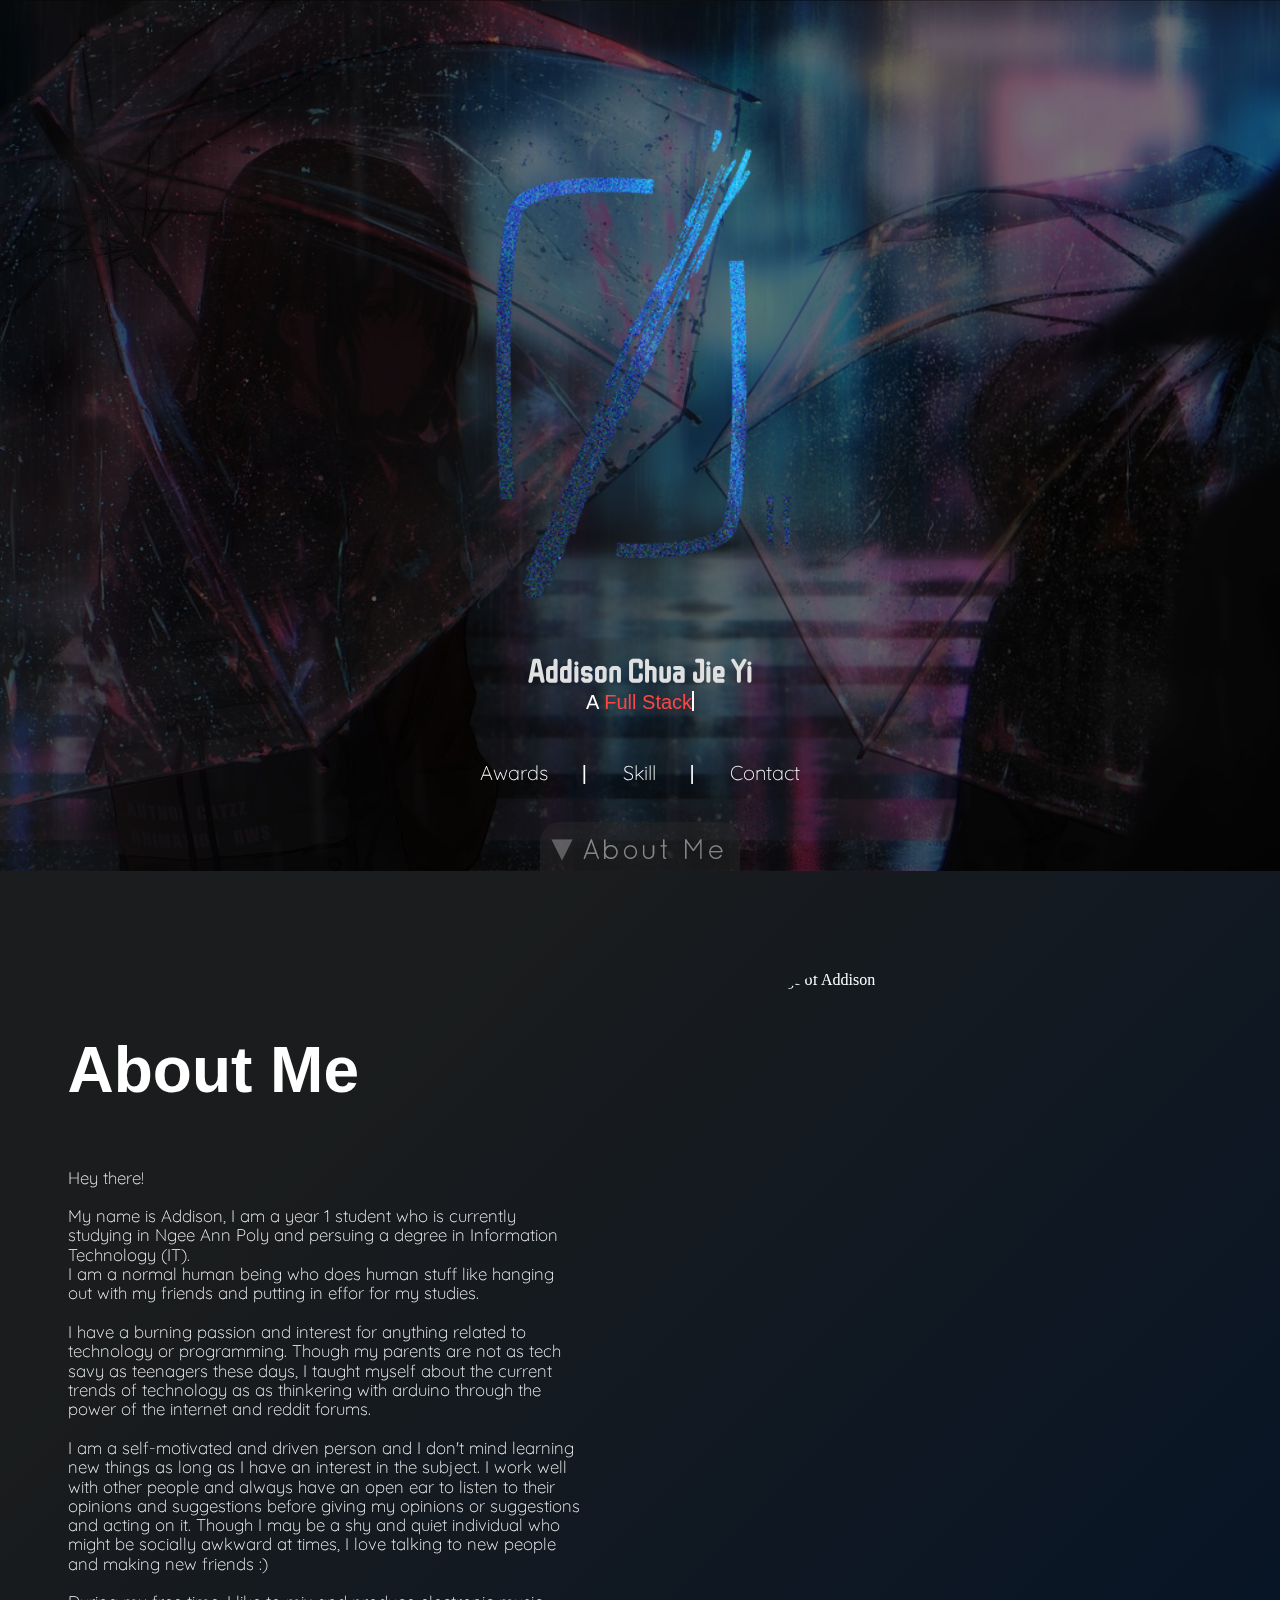
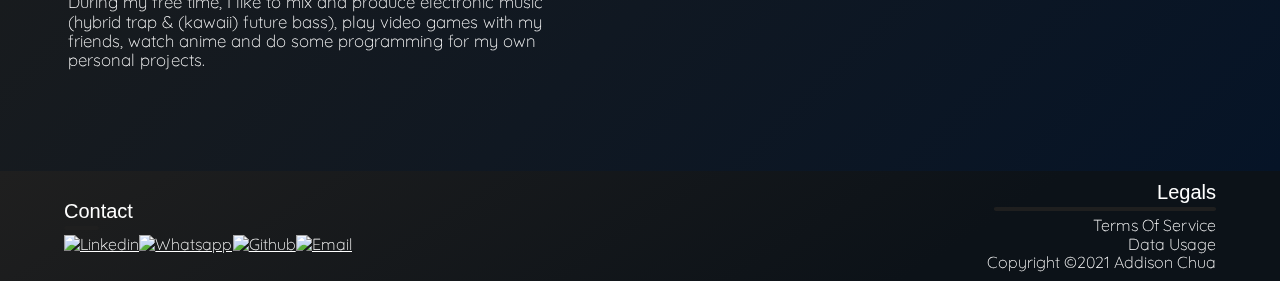
==== commit bfc1912c: "Changed social images" ====
--- a/index.html
+++ b/index.html
@@ -75,9 +75,9 @@
                 <h3 class="footer-header">Contact</h3>
                 <span class="footer-line"></span>
                 <div class = "footer-contact-images">
-                    <a href="https://www.linkedin.com/in/addison-chua/"><img alt="LinkedIn" src="https://img.icons8.com/external-justicon-lineal-color-justicon/50/000000/external-linkedin-social-media-justicon-lineal-color-justicon.png"></a>
-                    <a href="#" onmousedown="window.alert('Sorry, not giving my phone number to the public!')"><img alt="Whatsapp" src="https://img.icons8.com/external-justicon-lineal-color-justicon/50/000000/external-whatsapp-social-media-justicon-lineal-color-justicon.png"></a>
-                    <a href="https://github.com/NotAddison"><img alt="Github" src="https://img.icons8.com/fluency/55/000000/github.png"></a>
+                    <a href="https://www.linkedin.com/in/addison-chua/"><img alt="Linkedin" src="https://img.icons8.com/ios-filled/50/ffffff/linkedin.png"/></a>
+                    <a href="#" onmousedown="window.alert('Sorry, not giving my phone number to the public!')"><img alt="Whatsapp" src="https://img.icons8.com/ios-filled/50/ffffff/apple-phone.png"/></a>
+                    <a href="https://github.com/NotAddison"><img alt="Github"src="https://img.icons8.com/ios-filled/50/ffffff/repository.png"/></a>
                     <a href="contact.html"><img alt="Email" src="https://img.icons8.com/external-kiranshastry-solid-kiranshastry/96/ffffff/external-email-interface-kiranshastry-solid-kiranshastry.png"/></a>
                 </div>
             </div>
--- a/css/styles.css
+++ b/css/styles.css
@@ -318,7 +318,7 @@
 .footer-socials{
     display: flex;
     flex-flow: column;
-    flex-basis: 50%;
+    flex-basis: 25%;
     justify-content: center;
 }
 
@@ -352,7 +352,7 @@
     display: flex;
     flex-flow: column;
     align-items: flex-end;
-    flex-basis: 50%;
+    flex-basis: 75%;
 }
 
 .footer-a{
@@ -678,7 +678,7 @@
     width: 90%;
     left: 0;
     top: 0;
-    background: rgb(168, 122, 255);
+    background: rgb(75, 139, 190);
     border-radius: 10px;
 }
 
@@ -689,7 +689,7 @@
     width: 70%;
     left: 0;
     top: 0;
-    background: rgb(168, 122, 255);
+    background:rgb(227, 76, 38);
     border-radius: 10px;
 }
 
@@ -700,7 +700,7 @@
     width: 75%;
     left: 0;
     top: 0;
-    background: rgb(168, 122, 255);
+    background: rgb(41, 101, 241);
     border-radius: 10px;
 }
 
@@ -711,7 +711,7 @@
     width: 65%;
     left: 0;
     top: 0;
-    background: rgb(168, 122, 255);
+    background: rgb(240, 219, 79);
     border-radius: 10px;
 }
 
@@ -722,7 +722,7 @@
     width: 55%;
     left: 0;
     top: 0;
-    background: rgb(168, 122, 255);
+    background: rgb(242, 145, 17);
     border-radius: 10px;
 }
 
@@ -762,7 +762,7 @@
     background-size: cover;
 }
 .container:nth-child(3) > .card:nth-child(1) > .container >.carditemskills:nth-child(2){
-    background-image: url(../images/poster.jpg);
+    background-image: url(../images/tictactoe.gif);
     background-blend-mode: soft-light;
 }
 .container:nth-child(3) > .card:nth-child(1) > .container >.carditemskills:nth-child(3){
@@ -775,31 +775,33 @@
 
 /* Python Projects */
 .container:nth-child(4) > .card:nth-child(1) > .container >.carditemskills:nth-child(1){
-    background-image: url(../images/BG2.jpg);
+    background-image: url(../images/random-math-question-generator.gif);
     background-blend-mode: soft-light;
 }
 .container:nth-child(4) > .card:nth-child(1) > .container >.carditemskills:nth-child(2){
-    background-image: url(../images/poster.jpg);
+    background-image: url(../images/city-building-game.gif);
+    background-size: cover;
     background-blend-mode: soft-light;
 }
 .container:nth-child(4) > .card:nth-child(1) > .container >.carditemskills:nth-child(3){
-    background-image: url(../images/computer-vision.jpg);
+    background-image: url(../images/computer-vision.gif);
     background-blend-mode: soft-light;
     background-size:cover;
 }
 
 /* Misc. Projects */
 .container:nth-child(5) > .card:nth-child(1) > .container >.carditemskills:nth-child(1){
-    background-image: url(../images/BG4.jpg);
+    background-image: url(../images/music.gif);
     background-size: cover;
     background-blend-mode: soft-light;
 }
 .container:nth-child(5) > .card:nth-child(1) > .container >.carditemskills:nth-child(2){
-    background-image: url(../images/poster.jpg);
+    background-image: url(../images/video-photo-editing.gif);
     background-blend-mode: soft-light;
 }
 .container:nth-child(5) > .card:nth-child(1) > .container >.carditemskills:nth-child(3){
-    background-image: url(../images/BG3.jpg);
+    background-image: url(../images/3d-modeling.gif);
+    background-size: cover;
     background-blend-mode: soft-light;
 }
 
@@ -971,12 +973,12 @@
     flex-basis: 30%;
     border-radius: 20px;
     background-color: transparent;
-
+    justify-content: center;
 }
 
 .card3-Contact{
     display:flex; 
-    justify-content: space-around; 
+    justify-content: space-between; 
     margin-top: 30px;
 }
 
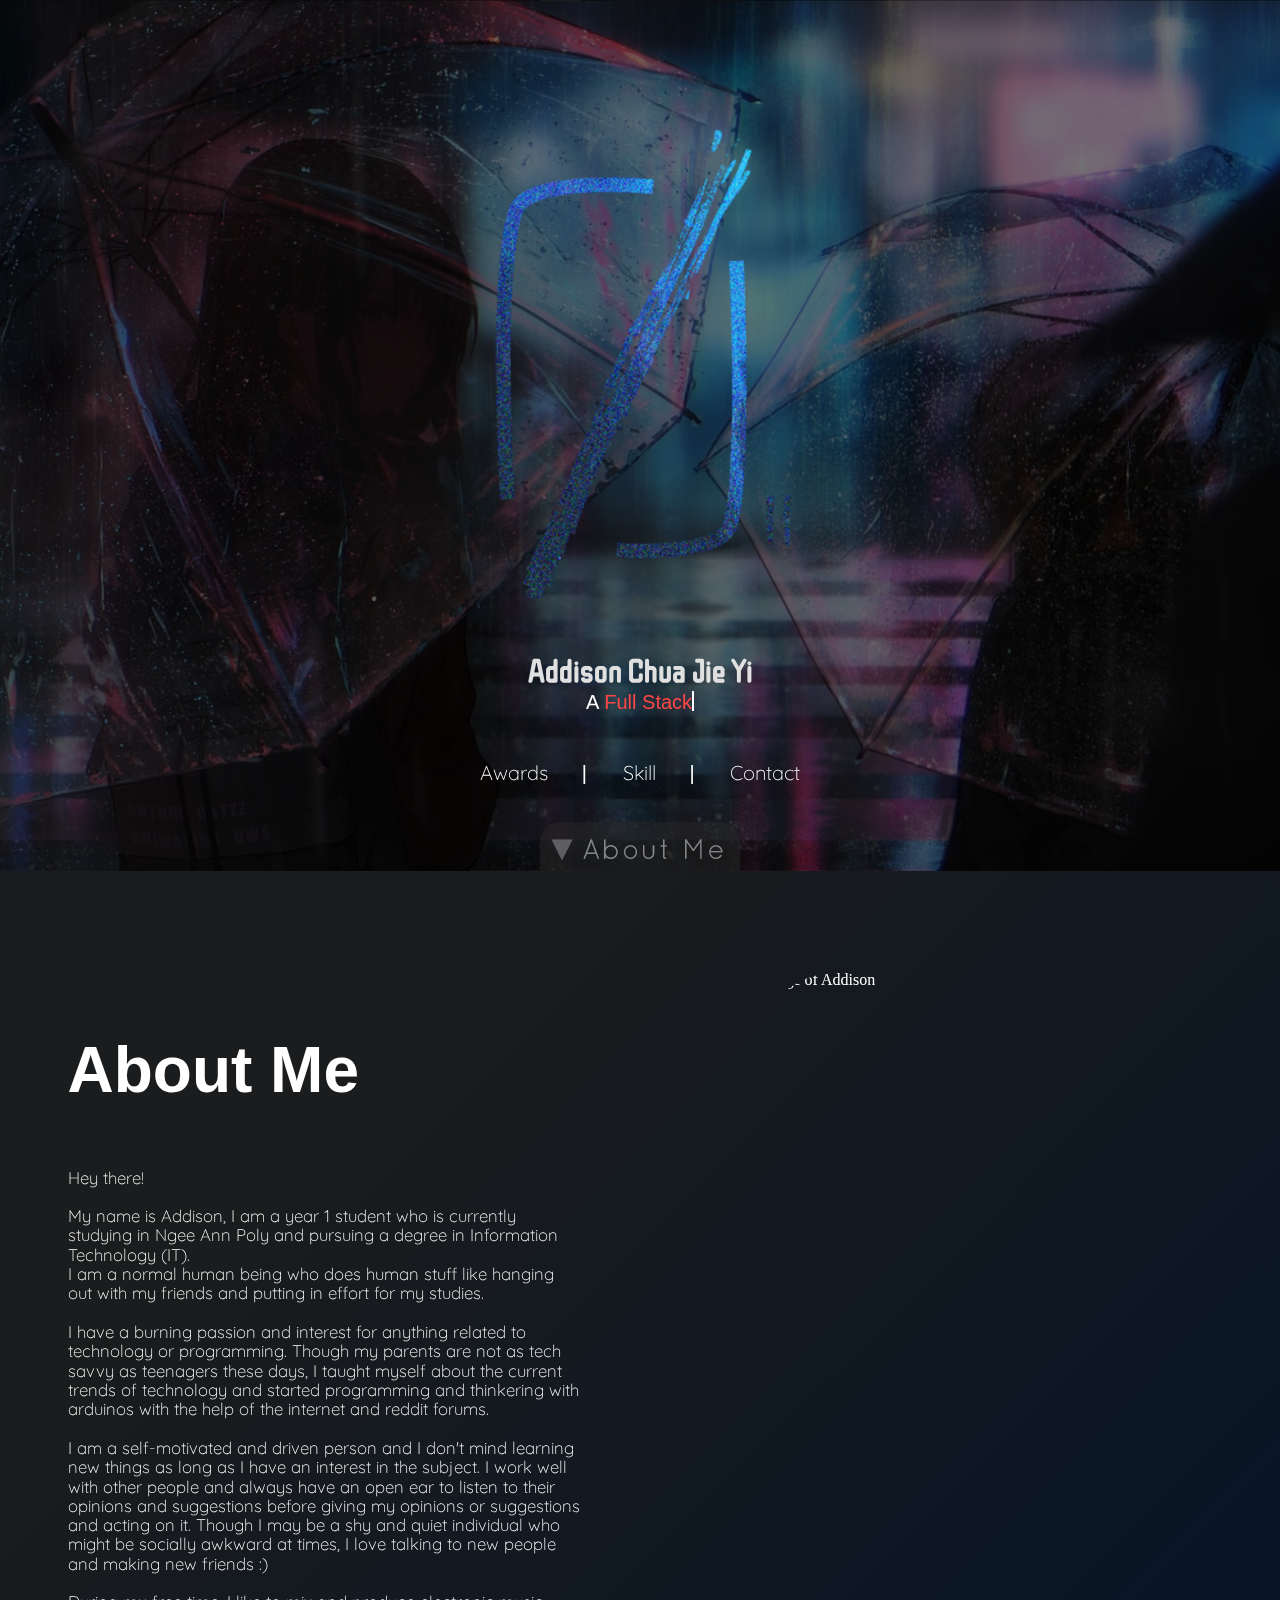
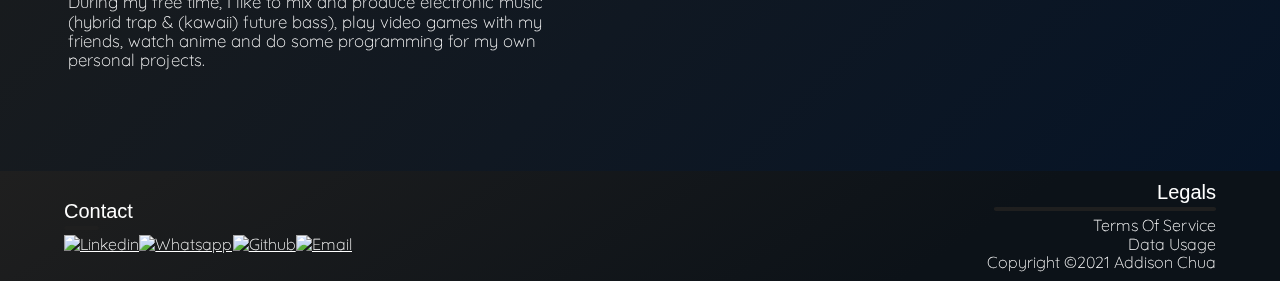
==== commit 6f09ab90: "Fixed typos" ====
--- a/index.html
+++ b/index.html
@@ -8,7 +8,8 @@
 
         <link href="https://fonts.googleapis.com/css2?family=ZCOOL+QingKe+HuangYou&display=swap" rel="stylesheet"> <!-- Font : ZCOOL QingKe HuangYou -->
         <link href="https://fonts.googleapis.com/css2?family=Quicksand:wght@300&display=swap" rel="stylesheet">
-        
+        <link rel="shortcut icon" href="images/logo.png" type="image/x-icon">
+
         <link rel="stylesheet" href="css/normalize.css">
         <link rel="stylesheet" href="css/styles.css">
         <script src="js/indexTypewriter.js" defer></script>
@@ -52,12 +53,12 @@
                         Hey there!
                         <br><br>
                         My name is Addison, I am a year 1 student who is currently studying in Ngee Ann Poly
-                        and persuing a degree in Information Technology (IT). <br>
-                        I am a normal human being who does human stuff like hanging out with my friends and putting in effor for my studies.
+                        and pursuing a degree in Information Technology (IT). <br>
+                        I am a normal human being who does human stuff like hanging out with my friends and putting in effort for my studies.
                         <br><br>
                         I have a burning passion and interest for anything related to technology or programming.
-                        Though my parents are not as tech savy as teenagers these days, I taught myself about the current trends of technology
-                        as as thinkering with arduino through the power of the internet and reddit forums. 
+                        Though my parents are not as tech savvy as teenagers these days, I taught myself about the current trends of technology
+                        and started programming and thinkering with arduinos with the help of the internet and reddit forums. 
                         <br><br>
                         I am a self-motivated and driven person and I don't mind learning new things as long as I have an interest in the subject.
                         I work well with other people and always have an open ear to listen to their opinions and suggestions before giving my opinions or suggestions and acting on it.
@@ -77,7 +78,7 @@
                 <div class = "footer-contact-images">
                     <a href="https://www.linkedin.com/in/addison-chua/"><img alt="Linkedin" src="https://img.icons8.com/ios-filled/50/ffffff/linkedin.png"/></a>
                     <a href="#" onmousedown="window.alert('Sorry, not giving my phone number to the public!')"><img alt="Whatsapp" src="https://img.icons8.com/ios-filled/50/ffffff/apple-phone.png"/></a>
-                    <a href="https://github.com/NotAddison"><img alt="Github"src="https://img.icons8.com/ios-filled/50/ffffff/repository.png"/></a>
+                    <a href="https://github.com/NotAddison"><img alt="Github" src="https://img.icons8.com/ios-filled/50/ffffff/repository.png"/></a>
                     <a href="contact.html"><img alt="Email" src="https://img.icons8.com/external-kiranshastry-solid-kiranshastry/96/ffffff/external-email-interface-kiranshastry-solid-kiranshastry.png"/></a>
                 </div>
             </div>
--- a/css/styles.css
+++ b/css/styles.css
@@ -265,7 +265,7 @@
 
     .navbar .menu{
         display: none;
-        
+        transition: all 0.3s ease-in-out;
     }
 
     .navbar .menu.open {
@@ -274,10 +274,12 @@
         height: 100vh;
         width: 100%;
         top: 50px;
-        left: 0;
+        left: -100vw;
         background: rgb(31, 31, 31);
         text-align: center;
         z-index: 100;
+        transition: all 0.3s ease-in-out;
+        border-radius: 10px;
     }
 
     .navbar > .nav-container > .menu > li{
@@ -288,14 +290,12 @@
         display: inline-block;
         font-size: 30px;
         margin: 5vh;
-        background: rgb(37, 37, 37);
+        background: transparent;
         justify-content: center;
         align-items: center;
         width: 50vw;
         padding-top: 2vh;
         padding-bottom: 2vh;
-        border-radius: 30px;
-        
     }
 
     .logo{
@@ -481,7 +481,6 @@
 
 .indexnav > div > a:hover{
     color: rgb(96, 104, 255);
-    font-size: 20px;
     font-family: 'Quicksand', sans-serif;
     font-weight: 600;
 }
@@ -492,8 +491,6 @@
 
     background-color: #537895;
     background-image: linear-gradient(315deg, #061427 0%, #1a1c1d 74%);
-
-    /* background: linear-gradient(to bottom, transparent, #1a1c1d 5%); */
 }
 
 
@@ -764,13 +761,12 @@
 .container:nth-child(3) > .card:nth-child(1) > .container >.carditemskills:nth-child(2){
     background-image: url(../images/tictactoe.gif);
     background-blend-mode: soft-light;
+    background-size: cover;
 }
 .container:nth-child(3) > .card:nth-child(1) > .container >.carditemskills:nth-child(3){
     background-image: url(../images/empty-folder-finder.gif);
     background-blend-mode: soft-light;
     background-size: cover;
-    background-position-x: -40px;
-    background-repeat: no-repeat;
 }
 
 /* Python Projects */
@@ -906,29 +902,45 @@
     justify-content: space-around;
 }
 
+.input-row:nth-child(4){
+    justify-content: flex-end;
+    margin-top: 10px;
+    margin-right: 25px;
+}
+
+::placeholder{
+    color: rgba(255, 255, 255, 0.534);
+    font-family: 'Quicksand', sans-serif;
+    font-size: 16px;
+    color: rgba(255, 255, 255, 0.452);
+    font-weight: 100;
+}
+
 input{
     height:40px;
+    font-family: 'Quicksand', sans-serif;
     border-radius: 8px;
     border-color: transparent;
-    font-family: 'Source Sans Pro', sans-serif;
-    font-weight: 800;
     width: 40.5%;
-    background-color: rgba(95, 95, 95, 0.137);
-    color: rgb(26, 26, 26);
+    background-color: rgba(95, 95, 95, 0.274);
+    color: rgb(253, 253, 253);
     padding: 5px;
 }
 
 textarea{
     height:40px;
+    font-family: 'Quicksand', sans-serif;
     border-radius: 4px;
-    border-color: transparent;
-    font-family: 'Source Sans Pro', sans-serif;
-    font-weight: 900;
     width: 88%;
     height: 250px;
-    background-color: rgba(95, 95, 95, 0.137);
-    color: rgb(41, 41, 41);
+    background-color: rgba(95, 95, 95, 0.274);
+    border-color: transparent;
+    color: rgb(255, 255, 255);
     padding: 10px;
+}
+
+textarea:hover,input:hover{
+    border-color: rgb(71, 166, 255);
 }
 
 .submitbutton{
@@ -937,11 +949,18 @@
     font-family: 'Source Sans Pro', sans-serif;
     font-weight: 900;
     border: 5px;
-    background-color: rgb(45, 45, 45);
+    background-color: rgba(255, 255, 255, 0.048);
     color:white;
-    width: 60%;
+    width: 30%;
     height: 4vh;
     cursor:pointer;
+    transition: all 0.1s ease-in-out;
+}
+
+.submitbutton:hover{
+    background-color: rgb(221, 221, 221);
+    color: rgb(27, 27, 27);
+    transition: all 0.1s ease-in-out;
 }
 
 .container-Contact{
@@ -961,9 +980,7 @@
     border-radius: 20px;
     height: 500px;
     justify-content: center;
-    background-color: #d9d9d9;
-    background-image: linear-gradient(315deg, #d9d9d9 0%, #f6f2f2 74%);
-
+    background-color: transparent;
 }
 
 .card2-Contact{
@@ -988,13 +1005,15 @@
 
 
 @media only screen and (max-width: 768px) {
-    #card-Contact, .card2-Contact{
+    .card2-Contact{
+        flex-basis: 80%;
+    }
+
+    #card-Contact{
         flex-basis: 100%;
-    }
-
-    #card-Contact{
         margin-left: 4vw;
         margin-right: 4vw;
+        padding: 0px;
     }
 
     .container-Contact{
@@ -1011,7 +1030,7 @@
 .white-body{
     background-color: #ffffff;
     background-image: linear-gradient(315deg,#d7e1ec 0%, #ffffff 74%);
-    background-size: 1920px 8000px;
+    background-size: 1920px 8300px;
 
 }
 
@@ -1057,7 +1076,7 @@
 }
 
 div:nth-child(1) .year{
-    background-image: url(../images/poster.jpg);
+    background-image: url(../images/BG5.jpg);
 }
 
 div:nth-child(2) .year{
@@ -1155,6 +1174,31 @@
     transition: all 0.3s ease-out;
 }
 
+#scroll-to-top{
+    position: fixed;
+    left:110vw;
+    top: 85vh;
+    transition: all 0.5s ease-out;
+    background-color:transparent;
+    display: block;
+    background-color: #ffffff;
+    border-radius: 10px;
+    margin: 10px;
+
+    width: 10%;
+    filter: drop-shadow(-10px 20px 10px #02070e70);
+}
+
+#scroll-to-top:hover{
+    transform: scale(1.3);
+    transition: all 0.2s ease-out;
+    cursor: pointer;
+}
+
+#scroll-to-top >img{
+    height: 50px;
+}
+
 @media only screen and (max-width: 768px) {
 
     /* ------- NAVIGATION (BAR) WHITE BACKGROUND -------- */
@@ -1244,5 +1288,20 @@
         transition: none;
         transform: none;
     }
-}
-
+
+    #scroll-to-top:hover{
+        transform: none;
+    }
+
+    
+}
+
+@media only screen and (max-width: 425px) {
+    #scroll-to-top{
+        border-radius:10px;
+        top: 80vh;
+        background-color: rgb(255, 255, 255);
+        border-color: rgb(255, 38, 0);
+        width: 100%;
+    }
+}
